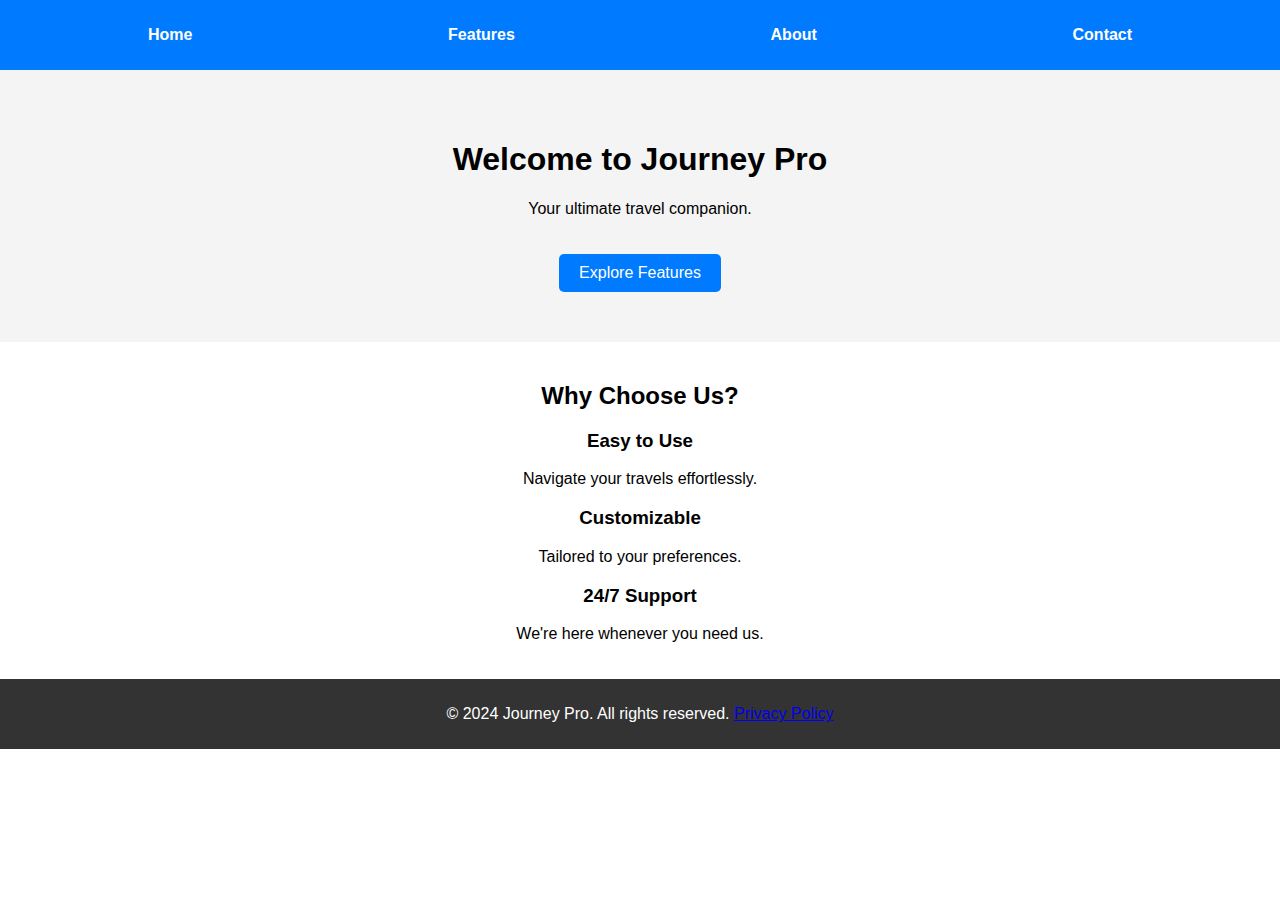
==== index.html @ ab88336f "AHsdasdhad" ====
<!DOCTYPE html>
<html lang="en">
<head>
    <meta charset="UTF-8">
    <meta name="viewport" content="width=device-width, initial-scale=1.0">
    <title>Journey Pro</title>
    <link rel="stylesheet" href="styles.css">
</head>
<body>
    <header>
        <nav>
            <ul>
                <li><a href="index.html">Home</a></li>
                <li><a href="features.html">Features</a></li>
                <li><a href="about.html">About</a></li>
                <li><a href="contact.html">Contact</a></li>
            </ul>
        </nav>
    </header>
    <main>
        <section class="hero">
            <h1>Welcome to Journey Pro</h1>
            <p>Your ultimate travel companion.</p>
            <a href="features.html" class="cta">Explore Features</a>
        </section>
        <section class="features">
            <h2>Why Choose Us?</h2>
            <div class="feature-box">
                <h3>Easy to Use</h3>
                <p>Navigate your travels effortlessly.</p>
            </div>
            <div class="feature-box">
                <h3>Customizable</h3>
                <p>Tailored to your preferences.</p>
            </div>
            <div class="feature-box">
                <h3>24/7 Support</h3>
                <p>We're here whenever you need us.</p>
            </div>
        </section>
    </main>
    <footer>
        <p>&copy; 2024 Journey Pro. All rights reserved. <a href="privacy.html">Privacy Policy</a></p>
    </footer>
</body>
</html>
---- styles.css ----
body {
    font-family: Arial, sans-serif;
    margin: 0;
    padding: 0;
    box-sizing: border-box;
}

header {
    background: #007BFF;
    color: #fff;
    padding: 10px 20px;
}

nav ul {
    display: flex;
    list-style: none;
    justify-content: space-around;
    padding: 0;
}

nav ul li a {
    color: #fff;
    text-decoration: none;
    font-weight: bold;
}

.hero {
    text-align: center;
    padding: 50px;
    background: #f4f4f4;
}

.hero .cta {
    display: inline-block;
    padding: 10px 20px;
    color: white;
    background: #007BFF;
    text-decoration: none;
    border-radius: 5px;
    margin-top: 20px;
}

.features {
    padding: 20px;
    text-align: center;
}

.feature-box {
    margin: 10px auto;
    max-width: 300px;
}

footer {
    text-align: center;
    background: #333;
    color: #fff;
    padding: 10px 0;
}
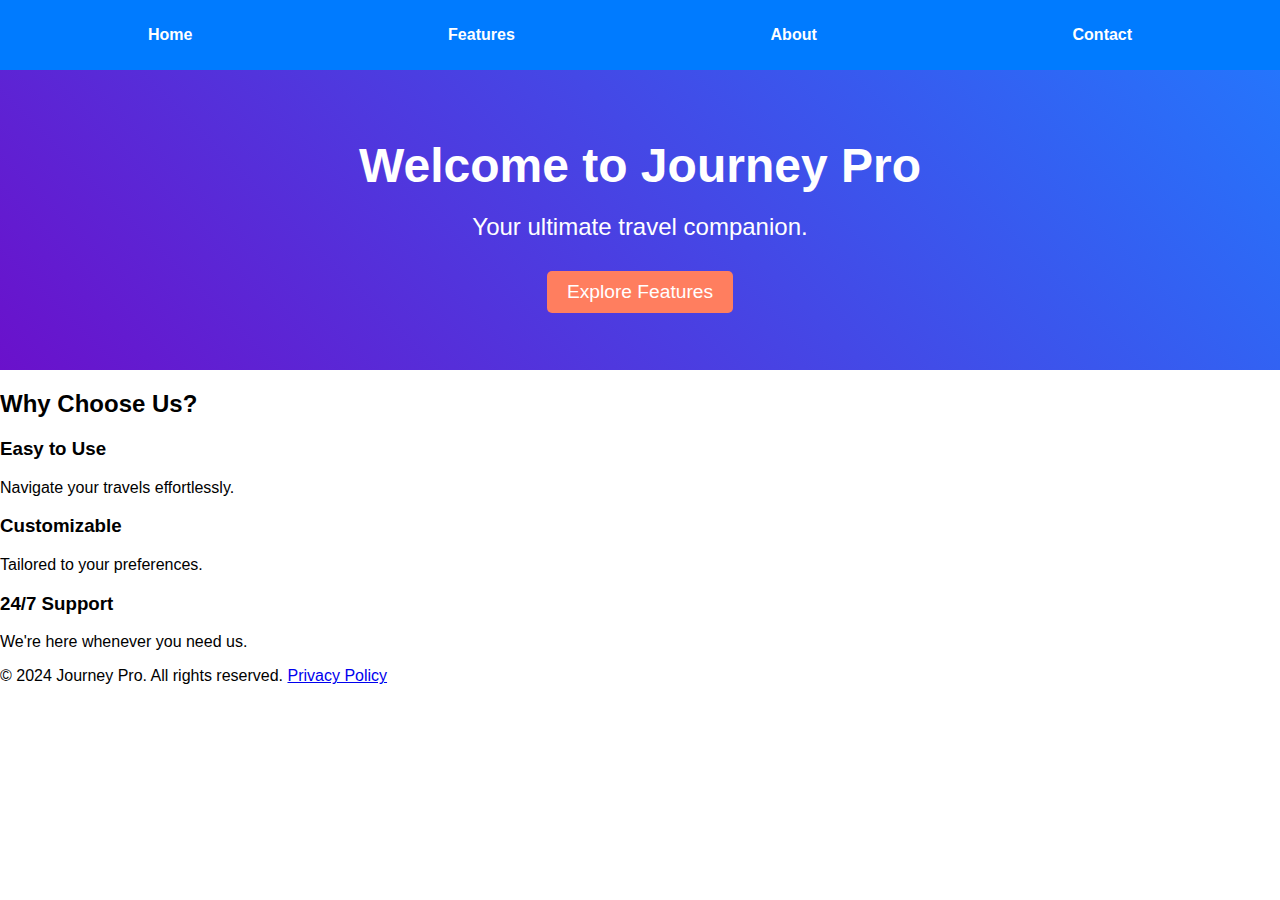
==== commit 3a0c2665: "New changes with animated thing" ====
--- a/index.html
+++ b/index.html
@@ -19,9 +19,11 @@
     </header>
     <main>
         <section class="hero">
-            <h1>Welcome to Journey Pro</h1>
-            <p>Your ultimate travel companion.</p>
-            <a href="features.html" class="cta">Explore Features</a>
+            <div class="banner">
+                <h1>Welcome to Journey Pro</h1>
+                <p>Your ultimate travel companion.</p>
+                <a href="features.html" class="cta">Explore Features</a>
+            </div>
         </section>
         <section class="features">
             <h2>Why Choose Us?</h2>
--- a/styles.css
+++ b/styles.css
@@ -1,3 +1,4 @@
+/* General Styles */
 body {
     font-family: Arial, sans-serif;
     margin: 0;
@@ -24,35 +25,64 @@
     font-weight: bold;
 }
 
-.hero {
+/* Banner Styles */
+.hero .banner {
+    display: flex;
+    flex-direction: column;
+    align-items: center;
+    justify-content: center;
+    height: 300px;
+    background: linear-gradient(45deg, #6a11cb, #2575fc);
+    color: white;
     text-align: center;
-    padding: 50px;
-    background: #f4f4f4;
+    overflow: hidden;
+    position: relative;
+    animation: gradientBackground 8s ease infinite;
 }
 
-.hero .cta {
+.hero .banner h1 {
+    font-size: 3rem;
+    margin: 10px 0;
+    animation: slideIn 1.5s ease-out;
+}
+
+.hero .banner p {
+    font-size: 1.5rem;
+    margin: 10px 0;
+    animation: fadeIn 2s ease-out 0.5s;
+}
+
+.hero .banner .cta {
     display: inline-block;
+    margin-top: 20px;
     padding: 10px 20px;
     color: white;
-    background: #007BFF;
+    background: #ff7e5f;
     text-decoration: none;
     border-radius: 5px;
-    margin-top: 20px;
+    font-size: 1.2rem;
+    animation: fadeIn 3s ease-out 1s;
 }
 
-.features {
-    padding: 20px;
-    text-align: center;
+.hero .banner .cta:hover {
+    background: #feb47b;
+    transform: scale(1.1);
+    transition: 0.3s ease;
 }
 
-.feature-box {
-    margin: 10px auto;
-    max-width: 300px;
+/* Animations */
+@keyframes gradientBackground {
+    0% { background: linear-gradient(45deg, #6a11cb, #2575fc); }
+    50% { background: linear-gradient(45deg, #2575fc, #6a11cb); }
+    100% { background: linear-gradient(45deg, #6a11cb, #2575fc); }
 }
 
-footer {
-    text-align: center;
-    background: #333;
-    color: #fff;
-    padding: 10px 0;
+@keyframes slideIn {
+    from { transform: translateY(-100px); opacity: 0; }
+    to { transform: translateY(0); opacity: 1; }
 }
+
+@keyframes fadeIn {
+    from { opacity: 0; }
+    to { opacity: 1; }
+}
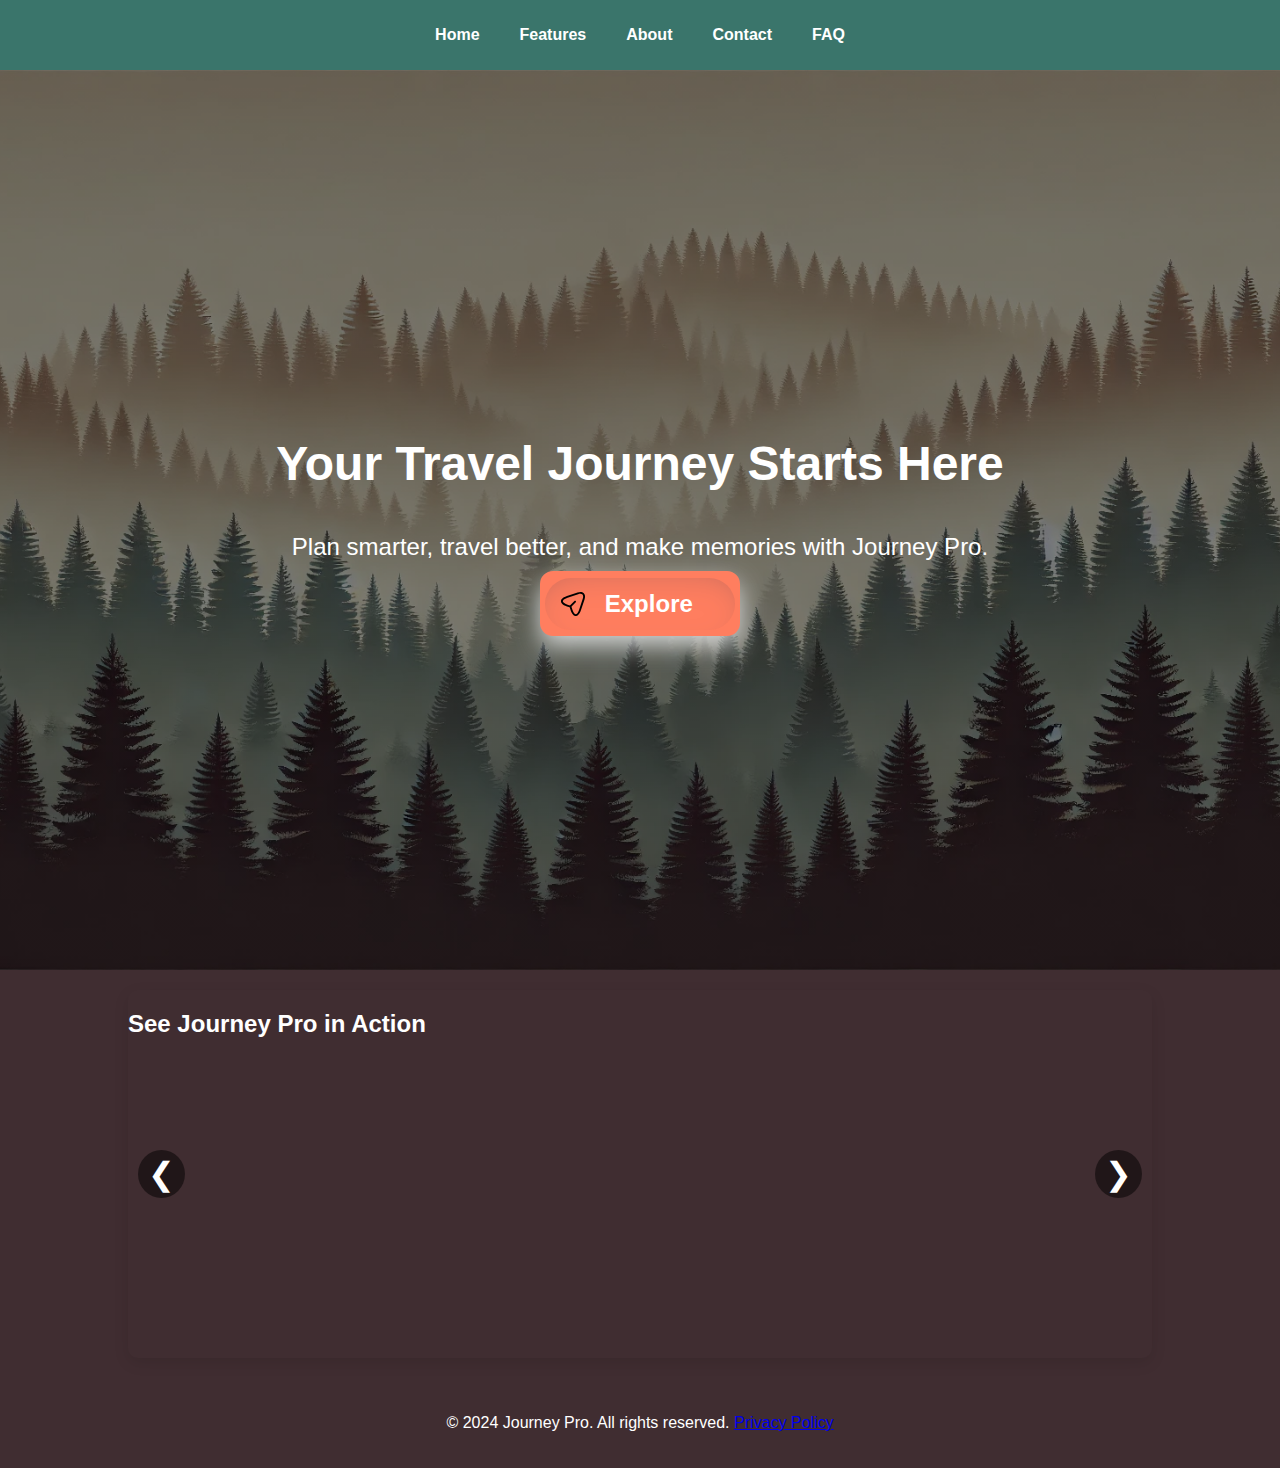
==== commit ea943f32: "Cool new button added" ====
--- a/index.html
+++ b/index.html
@@ -3,46 +3,80 @@
 <head>
     <meta charset="UTF-8">
     <meta name="viewport" content="width=device-width, initial-scale=1.0">
-    <title>Journey Pro</title>
+    <title>Journey Pro - Your Travel Companion</title>
     <link rel="stylesheet" href="styles.css">
 </head>
 <body>
     <header>
-        <nav>
+        <nav class="sticky-nav">
             <ul>
                 <li><a href="index.html">Home</a></li>
                 <li><a href="features.html">Features</a></li>
                 <li><a href="about.html">About</a></li>
                 <li><a href="contact.html">Contact</a></li>
+                <li><a href="faq.html">FAQ</a></li>
             </ul>
         </nav>
     </header>
     <main>
         <section class="hero">
             <div class="banner">
-                <h1>Welcome to Journey Pro</h1>
-                <p>Your ultimate travel companion.</p>
-                <a href="features.html" class="cta">Explore Features</a>
+                <h1>Your Travel Journey Starts Here</h1>
+                <p>Plan smarter, travel better, and make memories with Journey Pro.</p>
+                <div class="container">
+                    <a href="features.html" class="button-link">
+                        <button class="button">
+                            <svg
+                                xmlns="http://www.w3.org/2000/svg"
+                                fill="none"
+                                viewBox="0 0 24 24"
+                                class="icon"
+                            >
+                                <g stroke-width="0" id="SVGRepo_bgCarrier"></g>
+                                <g
+                                    stroke-linejoin="round"
+                                    stroke-linecap="round"
+                                    id="SVGRepo_tracerCarrier"
+                                ></g>
+                                <g id="SVGRepo_iconCarrier">
+                                    <path
+                                        fill="#000000"
+                                        d="M14.2199 21.63C13.0399 21.63 11.3699 20.8 10.0499 16.83L9.32988 14.67L7.16988 13.95C3.20988 12.63 2.37988 10.96 2.37988 9.78001C2.37988 8.61001 3.20988 6.93001 7.16988 5.60001L15.6599 2.77001C17.7799 2.06001 19.5499 2.27001 20.6399 3.35001C21.7299 4.43001 21.9399 6.21001 21.2299 8.33001L18.3999 16.82C17.0699 20.8 15.3999 21.63 14.2199 21.63ZM7.63988 7.03001C4.85988 7.96001 3.86988 9.06001 3.86988 9.78001C3.86988 10.5 4.85988 11.6 7.63988 12.52L10.1599 13.36C10.3799 13.43 10.5599 13.61 10.6299 13.83L11.4699 16.35C12.3899 19.13 13.4999 20.12 14.2199 20.12C14.9399 20.12 16.0399 19.13 16.9699 16.35L19.7999 7.86001C20.3099 6.32001 20.2199 5.06001 19.5699 4.41001C18.9199 3.76001 17.6599 3.68001 16.1299 4.19001L7.63988 7.03001Z"
+                                    ></path>
+                                    <path
+                                        fill="#000000"
+                                        d="M10.11 14.4C9.92005 14.4 9.73005 14.33 9.58005 14.18C9.29005 13.89 9.29005 13.41 9.58005 13.12L13.16 9.53C13.45 9.24 13.93 9.24 14.22 9.53C14.51 9.82 14.51 10.3 14.22 10.59L10.64 14.18C10.5 14.33 10.3 14.4 10.11 14.4Z"
+                                    ></path>
+                                </g>
+                            </svg>
+                            <p class="text">
+                                <span style="transition-duration: 100ms">E</span>
+                                <span style="transition-duration: 150ms">x</span>
+                                <span style="transition-duration: 200ms">p</span>
+                                <span style="transition-duration: 250ms">l</span>
+                                <span style="transition-duration: 350ms">o</span>
+                                <span style="transition-duration: 400ms">r</span>
+                                <span style="transition-duration: 450ms">e</span>
+                            </p>
+                        </button>
+                    </a>  
+                </div>
             </div>
         </section>
-        <section class="features">
-            <h2>Why Choose Us?</h2>
-            <div class="feature-box">
-                <h3>Easy to Use</h3>
-                <p>Navigate your travels effortlessly.</p>
-            </div>
-            <div class="feature-box">
-                <h3>Customizable</h3>
-                <p>Tailored to your preferences.</p>
-            </div>
-            <div class="feature-box">
-                <h3>24/7 Support</h3>
-                <p>We're here whenever you need us.</p>
+        <section class="image-slider">
+            <h2>See Journey Pro in Action</h2>
+            <div class="slider">
+                <div class="slide" id="slide1"></div>
+                <div class="slide" id="slide2"></div>
+                <div class="slide" id="slide3"></div>
+                <button class="prev" onclick="moveSlide(-1)">&#10094;</button>
+                <button class="next" onclick="moveSlide(1)">&#10095;</button>
             </div>
         </section>
     </main>
     <footer>
         <p>&copy; 2024 Journey Pro. All rights reserved. <a href="privacy.html">Privacy Policy</a></p>
     </footer>
+    <script src="script.js"></script>
 </body>
 </html>
--- a/styles.css
+++ b/styles.css
@@ -1,88 +1,276 @@
 /* General Styles */
 body {
-    font-family: Arial, sans-serif;
+    font-family: 'Roboto', sans-serif;
+    margin: 0;
+    padding: 0;
+    background-color: #402D31; /* Black background */
+    color: #fff; /* White text */
+}
+
+header {
+    background: #3a756b;
+    color: #fff;
+    padding: 10px 0;
+}
+
+.sticky-nav ul {
+    display: flex;
+    justify-content: center;
+    padding: 0;
+    margin: 5;
+    list-style: none;
+}
+
+.sticky-nav ul li a {
+    text-decoration: none;
+    padding: 10px 20px;
+    color: white;
+    font-weight: bold;
+    transition: color 0.3s;
+}
+
+.sticky-nav ul li a:hover {
+    color: #ffcc00;
+}
+
+/* Hero Section */
+.hero .banner {
+    display: flex;
+    flex-direction: column;
+    align-items: center;
+    justify-content: center;
+    height: 100vh;
+    background: linear-gradient(rgba(0, 0, 0, 0.5), rgba(0, 0, 0, 0.5)), url('Forest.webp') center/cover no-repeat;
+    color: white;
+    text-align: center;
+}
+
+.hero .banner h1 {
+    font-size: 3rem;
+}
+
+.hero .banner p {
+    font-size: 1.5rem;
+    margin: 10px 0;
+    color: white;
+}
+
+.hero .banner .cta {
+    background: #ff7e5f;
+    padding: 10px 20px;
+    border-radius: 5px;
+    color: white;
+    text-decoration: none;
+    transition: background 0.3s ease;
+}
+
+.hero .banner .cta:hover {
+    background: #feb47b;
+}
+/* Form Enhancements */
+.contact-form input, .contact-form textarea {
+    background-color: #222; /* Darker input background */
+    color: white; /* White text in input fields */
+    border: 1px solid #555; /* Subtle border */
+    padding: 10px;
+    margin: 10px 0;
+    border-radius: 5px;
+}
+
+.contact-form button {
+    background-color: #0078A0;
+    color: #fff; /* White button text */
+    padding: 10px 20px;
+    border: none;
+    border-radius: 5px;
+    cursor: pointer;
+}
+
+.contact-form button:hover {
+    background-color: #005f75;
+}
+
+/* Features List */
+.features-list li h2 {
+    color: white; /* White feature headings */
+}
+
+.features-list li p {
+    color: white; /* White feature descriptions */
+}
+
+/* FAQ Section */
+.faq-section h1, .faq-section h2, .faq-section p {
+    color: white; /* White text for FAQ */
+}
+
+/* Footer */
+footer {
+    background: #402D31; /* Darker footer background */
+    color: white; /* White footer text */
+    padding: 20px;
+    text-align: center;
+}
+
+/* Image Slider */
+.image-slider {
+    position: relative;
+    max-width: 80%;
+    margin: 20px auto;
+    overflow: hidden;
+    border-radius: 10px;
+    box-shadow: 0 5px 15px rgba(0, 0, 0, 0.1);
+}
+
+.slider {
+    display: flex;
+    transition: transform 0.5s ease;
+}
+
+.slide {
+    min-width: 100%;
+    height: 300px;
+    background-size: cover;
+    background-position: center;
+}
+
+#slide1 { background-image: url('image1.jpg'); }
+#slide2 { background-image: url('image2.jpg'); }
+#slide3 { background-image: url('image3.jpg'); }
+
+.prev, .next {
+    position: absolute;
+    top: 50%;
+    transform: translateY(-50%);
+    background: rgba(0, 0, 0, 0.5);
+    color: white;
+    border: none;
+    font-size: 2rem;
+    cursor: pointer;
+    padding: 5px 10px;
+    border-radius: 50%;
+}
+
+.prev { left: 10px; }
+.next { right: 10px; }
+
+.prev:hover, .next:hover {
+    background: rgba(0, 0, 0, 0.8);
+}
+
+
+/* CSS for flying button */
+.container {
     margin: 0;
     padding: 0;
     box-sizing: border-box;
-}
-
-header {
-    background: #007BFF;
-    color: #fff;
-    padding: 10px 20px;
-}
-
-nav ul {
-    display: flex;
-    list-style: none;
-    justify-content: space-around;
-    padding: 0;
-}
-
-nav ul li a {
-    color: #fff;
+    display: flex;
+    justify-content: center;
+    align-items: center;
+  }
+  
+  .container * {
+    border: none;
+    outline: none;
+  }
+  
+  .button {
+    display: flex;
+    align-items: center;
+    position: relative;
+    justify-content: end;
+    cursor: pointer;
+    width: 200px;
+    height: 65px;
+    border-radius: 13px;
+    font-size: 18px;
+    font-weight: 500;
+    background-color: #ff7e5f;
+    border: 3px solid #ff7e5f;
+    -webkit-box-shadow: 0px 10px 24px 0px rgba(214, 215, 214, 1);
+    -moz-box-shadow: 0px 10px 24px 0px rgba(214, 215, 214, 1);
+    box-shadow: 0px 10px 24px 0px rgba(214, 215, 214, 1);
+    overflow: hidden;
+    padding: 0px 13px;
+    border-top-color: #ff7e5f;
+    border-bottom-color: #ff7e5f;
+    transition: all 0.90s ease;
+  }
+  
+  .button .icon {
+    aspect-ratio: 1/1;
+    width: 30px;
+    z-index: 10;
+    transition: 0.3s cubic-bezier(0.68, -0.55, 0.265, 1.55);
+    position: absolute;
+    top: 50%;
+    transform: translate(-50%, -50%);
+    left: 30px;
+  }
+
+  .button-link {
     text-decoration: none;
-    font-weight: bold;
-}
-
-/* Banner Styles */
-.hero .banner {
-    display: flex;
-    flex-direction: column;
-    align-items: center;
-    justify-content: center;
-    height: 300px;
-    background: linear-gradient(45deg, #6a11cb, #2575fc);
-    color: white;
-    text-align: center;
-    overflow: hidden;
-    position: relative;
-    animation: gradientBackground 8s ease infinite;
-}
-
-.hero .banner h1 {
-    font-size: 3rem;
-    margin: 10px 0;
-    animation: slideIn 1.5s ease-out;
-}
-
-.hero .banner p {
-    font-size: 1.5rem;
-    margin: 10px 0;
-    animation: fadeIn 2s ease-out 0.5s;
-}
-
-.hero .banner .cta {
     display: inline-block;
-    margin-top: 20px;
-    padding: 10px 20px;
-    color: white;
-    background: #ff7e5f;
-    text-decoration: none;
-    border-radius: 5px;
-    font-size: 1.2rem;
-    animation: fadeIn 3s ease-out 1s;
-}
-
-.hero .banner .cta:hover {
-    background: #feb47b;
-    transform: scale(1.1);
-    transition: 0.3s ease;
-}
-
-/* Animations */
-@keyframes gradientBackground {
-    0% { background: linear-gradient(45deg, #6a11cb, #2575fc); }
-    50% { background: linear-gradient(45deg, #2575fc, #6a11cb); }
-    100% { background: linear-gradient(45deg, #6a11cb, #2575fc); }
-}
-
-@keyframes slideIn {
-    from { transform: translateY(-100px); opacity: 0; }
-    to { transform: translateY(0); opacity: 1; }
-}
-
-@keyframes fadeIn {
-    from { opacity: 0; }
-    to { opacity: 1; }
-}
+}
+
+  
+  .button .text {
+    z-index: 10;
+    font-weight: 600;
+    display: flex;
+    align-items: center;
+    justify-content: flex-start; /* Align text to the left */
+    color: black;
+    width: 71%; /* Ensure text takes the full width of the button */
+    padding-left: 20px; /* Add padding to move the text further left */
+}
+
+  .button .text .tab {
+    margin: 0px 2px;
+  }
+  .button .text span {
+    transition: 0.6s cubic-bezier(0.68, -0.55, 0.265, 1.55);
+  }
+  
+  .button::before {
+    content: "";
+    position: absolute;
+    top: 50%;
+    left: 50%;
+    transform: translate(-50%, -50%);
+    width: 190px;
+    height: 52px;
+    background-color: #ff7e5f;
+    border-radius: 50px;
+    -webkit-box-shadow: inset 0px 10px 50px -40px rgba(66, 68, 90, 1);
+    -moz-box-shadow: inset 0px 10px 50px -40px rgba(66, 68, 90, 1);
+    box-shadow: inset 0px 10px 50px -40px rgba(66, 68, 90, 1);
+    transition: all 0.3s ease;
+  }
+  
+  .button:hover::before {
+    width: 200px;
+    height: 64px;
+    border-radius: 13px;
+    -webkit-box-shadow: inset 0px -10px 50px -40px rgba(66, 68, 90, 1);
+    -moz-box-shadow: inset 0px -10px 50px -40px rgba(66, 68, 90, 1);
+    box-shadow: inset 0px -10px 50px -40px rgba(66, 68, 90, 1);
+  }
+  
+  .button:hover .text span {
+    transform: translateY(80px);
+    opacity: 0;
+    color: black;
+  }
+  
+  .button:hover .icon {
+    width: 35px;
+    top: 50%;
+    left: 50%;
+    transform: translate(-50%, -50%) rotate(45deg);
+  }
+  
+  .button:active {
+    transform: translateY(5px);
+  }
+  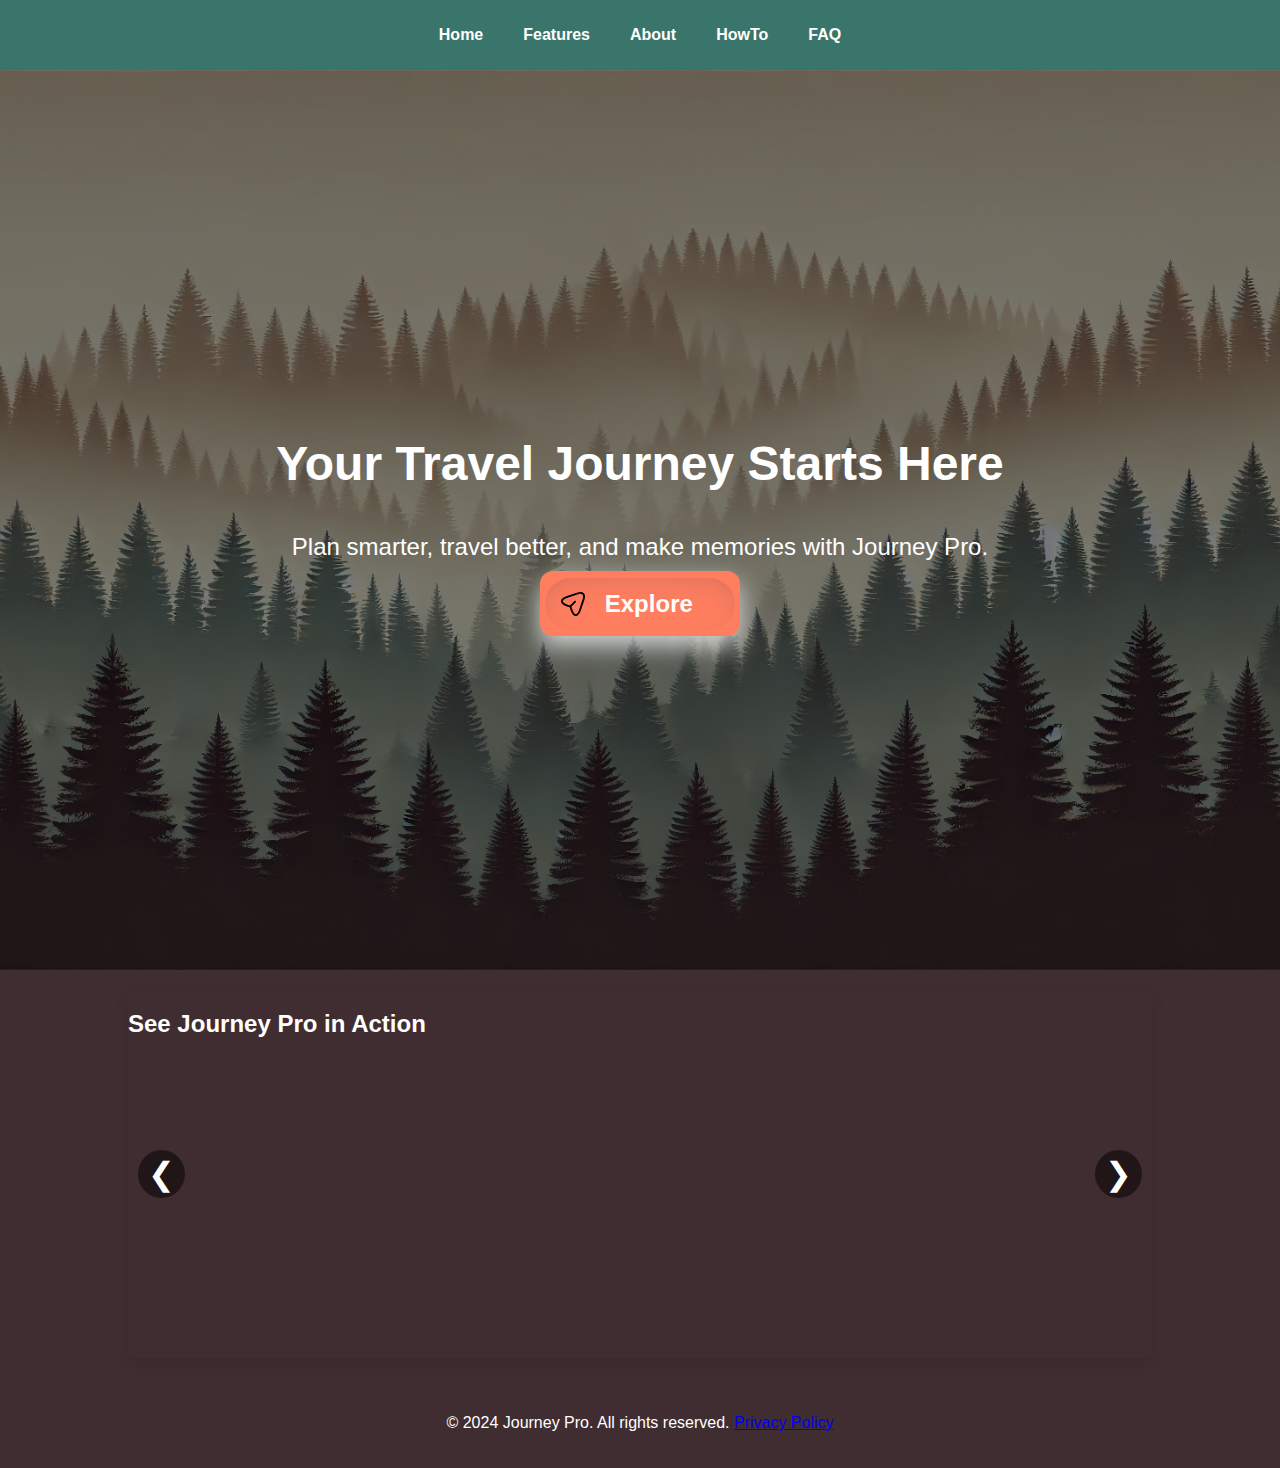
==== commit 352b3f2b: "LAST UPDATE" ====
--- a/index.html
+++ b/index.html
@@ -13,7 +13,7 @@
                 <li><a href="index.html">Home</a></li>
                 <li><a href="features.html">Features</a></li>
                 <li><a href="about.html">About</a></li>
-                <li><a href="contact.html">Contact</a></li>
+                <li><a href="HowTo.html">HowTo</a></li>
                 <li><a href="faq.html">FAQ</a></li>
             </ul>
         </nav>
--- a/styles.css
+++ b/styles.css
@@ -273,4 +273,51 @@
   .button:active {
     transform: translateY(5px);
   }
-  +  
+
+  /* General Styles for Features Section */
+.features-list {
+  list-style: none;
+  padding: 0;
+  margin: 0;
+}
+
+.feature-item {
+  display: flex;
+  align-items: center;
+  margin-bottom: 20px;
+}
+
+.feature-item img {
+  max-width: 200px; /* Adjust image size */
+  height: auto;
+  margin-right: 20px; /* Space between image and text */
+  border-radius: 10px;
+}
+
+.feature-text {
+  max-width: calc(100% - 240px); /* Ensure proper spacing with image */
+}
+
+.feature-text h2 {
+  color: white;
+  margin-bottom: 10px;
+}
+
+.feature-text p {
+  color: white;
+  line-height: 1.5;
+}
+
+
+@media (max-width: 768px) {
+  .feature-item {
+      flex-direction: column;
+      text-align: center;
+  }
+
+  .feature-item img {
+      margin-right: 0;
+      margin-bottom: 10px;
+  }
+}
